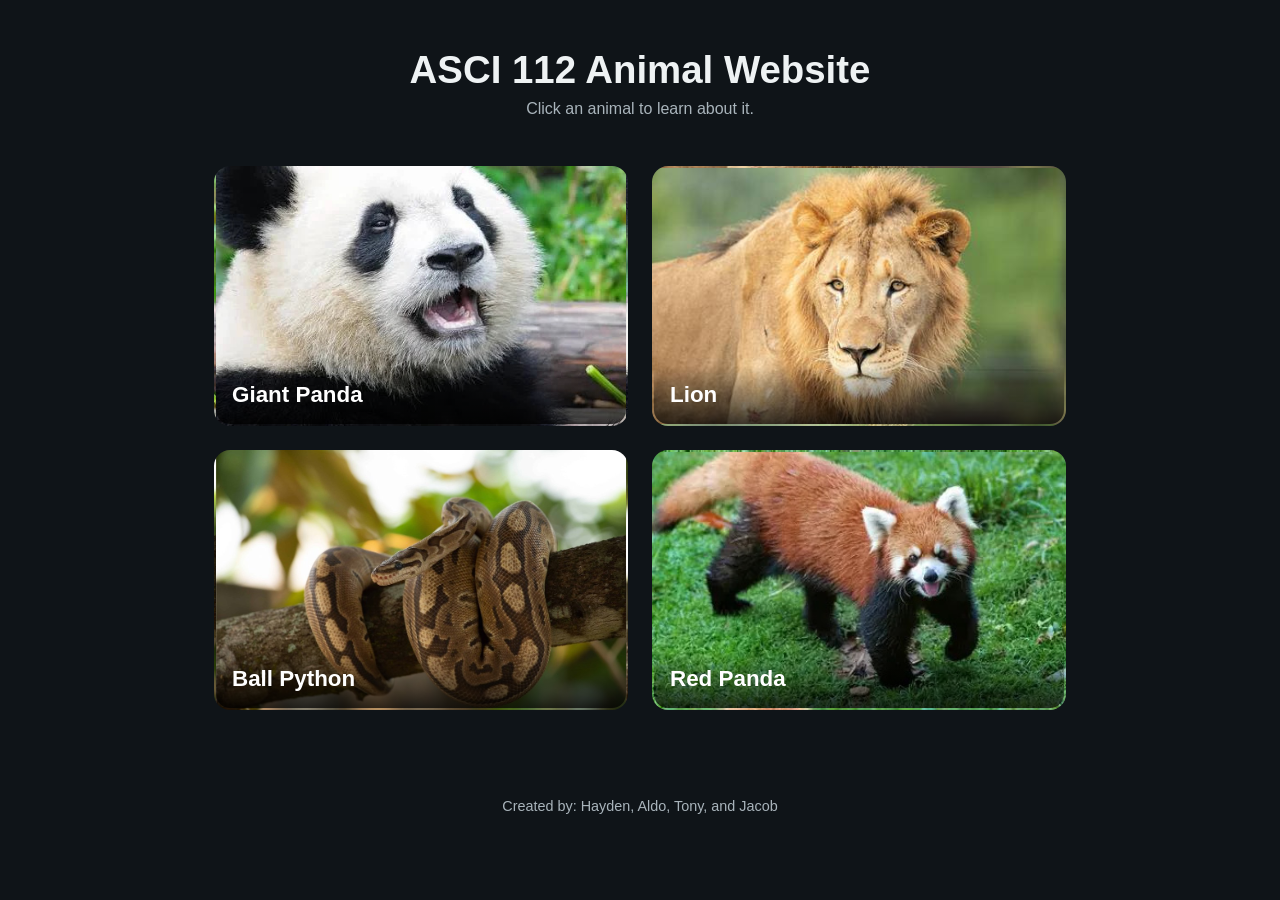
==== index.html @ f2d4f637 "Add files via upload" ====
<!DOCTYPE html>
<html lang="en">
<head>
  <meta charset="UTF-8">
  <meta name="viewport" content="width=device-width, initial-scale=1.0">
  <title>ASCI 112 Animal Website</title>
  <link rel="icon" type="image/svg+xml" href="favicon.svg">
  <link rel="stylesheet" href="styles.css">
</head>
<body>
  <header>
    <h1>ASCI 112 Animal Website</h1>
    <p>Click an animal to learn about it.</p>
  </header>

  <div class="button-grid">
    <a class="animal-button" href="animal1.html" style="background-image: url('images/animal1.jpg');">
      <span class="label">Giant Panda</span>
    </a>
    <a class="animal-button" href="animal2.html" style="background-image: url('images/animal2.jpg');">
      <span class="label">Lion</span>
    </a>
    <a class="animal-button" href="animal3.html" style="background-image: url('images/animal3.jpg');">
      <span class="label">Ball Python</span>
    </a>
    <a class="animal-button" href="animal4.html" style="background-image: url('images/animal4.jpg');">
      <span class="label">Red Panda</span>
    </a>
  </div>

  <footer>Created by: Hayden, Aldo, Tony, and Jacob</footer>
</body>
</html>
---- styles.css ----
:root {
  --bg: #0f1418;
  --card-bg: #1b232b;
  --accent: #4fb0ae;
  --text: #eef2f3;
  --text-dim: #a9b4bb;
}

* {
  box-sizing: border-box;
}

body {
  margin: 0;
  font-family: "Segoe UI", Helvetica, Arial, sans-serif;
  background: var(--bg);
  color: var(--text);
}

header {
  text-align: center;
  padding: 3rem 1.5rem 2rem;
}

header h1 {
  margin: 0 0 0.5rem;
  font-size: 2.4rem;
}

header p {
  color: var(--text-dim);
  margin: 0;
}

.button-grid {
  display: grid;
  grid-template-columns: repeat(2, 1fr);
  gap: 1.5rem;
  max-width: 900px;
  margin: 0 auto;
  padding: 1rem 1.5rem 4rem;
}

@media (max-width: 640px) {
  .button-grid {
    grid-template-columns: 1fr;
  }
}

.animal-button {
  display: block;
  position: relative;
  height: 260px;
  border-radius: 16px;
  overflow: hidden;
  text-decoration: none;
  color: white;
  background-color: var(--card-bg);
  background-size: cover;
  background-position: center;
  border: 2px solid transparent;
  transition: transform 0.15s ease, border-color 0.15s ease;
}

.animal-button:hover {
  transform: translateY(-4px);
  border-color: var(--accent);
}

.animal-button .label {
  position: absolute;
  left: 0;
  right: 0;
  bottom: 0;
  padding: 1rem;
  background: linear-gradient(to top, rgba(0, 0, 0, 0.75), transparent);
  font-size: 1.4rem;
  font-weight: 600;
}

/* Animal detail pages */

.detail-wrap {
  max-width: 800px;
  margin: 0 auto;
  padding: 2.5rem 1.5rem 4rem;
}

.back-link {
  color: var(--accent);
  text-decoration: none;
  font-size: 0.95rem;
}

.back-link:hover {
  text-decoration: underline;
}

.detail-hero {
  width: 100%;
  max-height: 380px;
  object-fit: cover;
  border-radius: 16px;
  margin: 1.5rem 0;
  background: var(--card-bg);
}

.detail-wrap h1 {
  margin-top: 1.5rem;
  font-size: 2.2rem;
}

.tagline {
  color: var(--text-dim);
  font-style: italic;
  margin-top: -0.5rem;
}

section.info-block {
  background: var(--card-bg);
  border-radius: 12px;
  padding: 1.5rem 1.75rem;
  margin-top: 1.5rem;
}

section.info-block h2 {
  margin-top: 0;
  color: var(--accent);
  font-size: 1.3rem;
}

section.info-block p {
  line-height: 1.6;
  color: var(--text);
}

.stats-list {
  list-style: none;
  padding: 0;
  margin: 0;
}

.stats-list li {
  padding: 0.4rem 0;
  border-bottom: 1px solid rgba(255, 255, 255, 0.08);
}

.stats-list li:last-child {
  border-bottom: none;
}

.stats-list strong {
  color: var(--accent);
}

.diagram-wrap {
  background: #10161b;
  border-radius: 10px;
  padding: 1rem;
  margin-top: 0.5rem;
}

.diagram-wrap svg {
  width: 100%;
  height: auto;
  display: block;
}

.diagram-wrap img {
  max-width: 100%;
  max-height: 480px;
  width: auto;
  height: auto;
  display: block;
  margin: 0 auto;
  border-radius: 6px;
  background: #fff;
}

.diagram-caption {
  color: var(--text-dim);
  font-size: 0.85rem;
  margin: 0.6rem 0 0;
  text-align: center;
}

.placeholder-note {
  color: var(--text-dim);
  font-size: 0.9rem;
  border: 1px dashed rgba(255, 255, 255, 0.25);
  border-radius: 8px;
  padding: 0.75rem 1rem;
  margin-top: 0.5rem;
}

footer {
  text-align: center;
  color: var(--text-dim);
  font-size: 0.9rem;
  padding: 1.5rem 1rem 2.5rem;
}
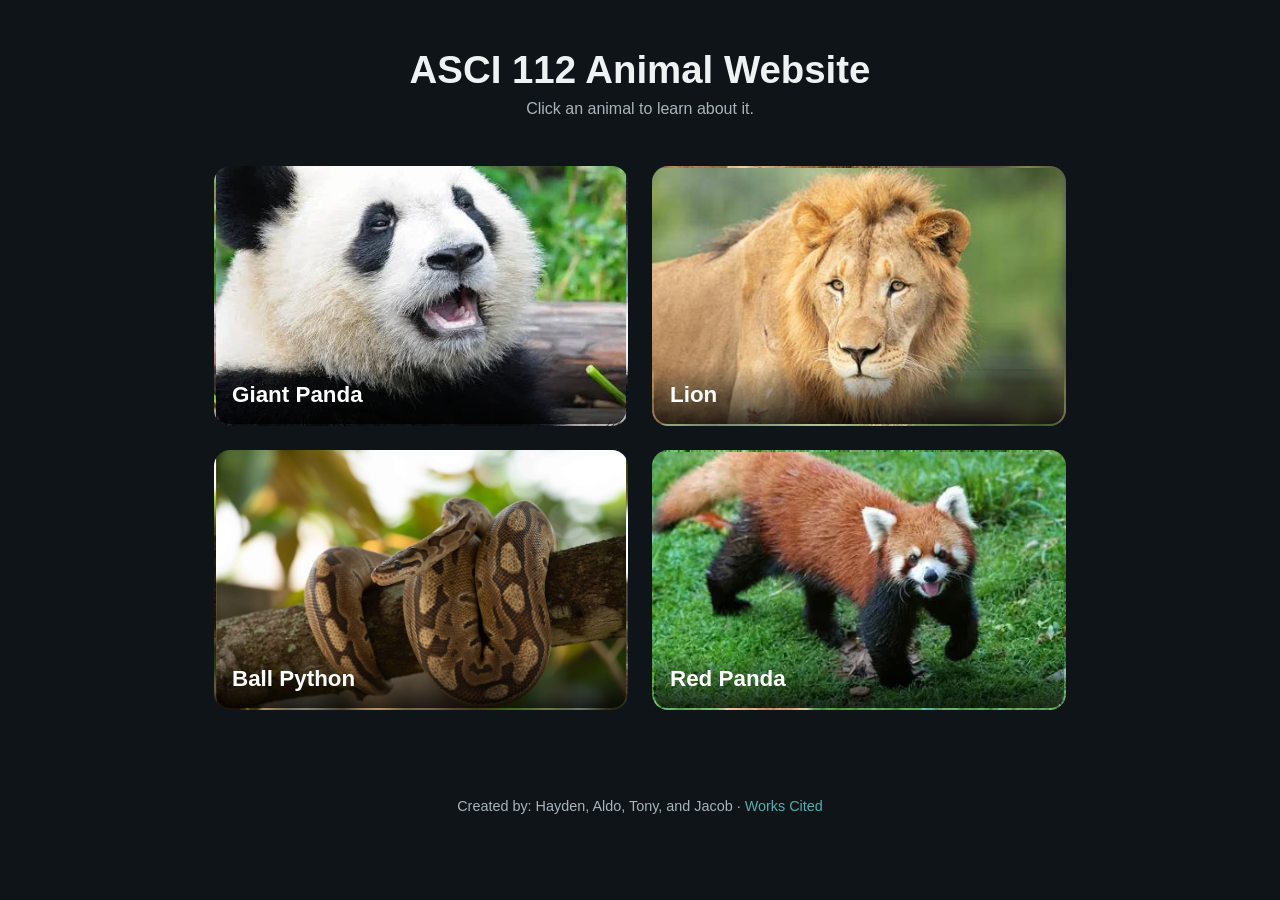
==== commit ab1e0364: "Add files via upload" ====
--- a/index.html
+++ b/index.html
@@ -28,6 +28,8 @@
     </a>
   </div>
 
-  <footer>Created by: Hayden, Aldo, Tony, and Jacob</footer>
+  <footer>
+    Created by: Hayden, Aldo, Tony, and Jacob &middot; <a href="works-cited.html">Works Cited</a>
+  </footer>
 </body>
 </html>
--- a/styles.css
+++ b/styles.css
@@ -193,6 +193,45 @@
   margin-top: 0.5rem;
 }
 
+.video-wrap {
+  position: relative;
+  width: 100%;
+  aspect-ratio: 16 / 9;
+  margin-top: 0.5rem;
+  border-radius: 10px;
+  overflow: hidden;
+  background: #10161b;
+}
+
+.video-wrap iframe {
+  width: 100%;
+  height: 100%;
+  border: 0;
+  display: block;
+}
+
+.mla-list {
+  list-style: none;
+  margin: 0;
+  padding: 0;
+}
+
+.mla-list li {
+  padding-left: 2em;
+  text-indent: -2em;
+  margin-bottom: 1.4rem;
+  line-height: 1.6;
+}
+
+footer a {
+  color: var(--accent);
+  text-decoration: none;
+}
+
+footer a:hover {
+  text-decoration: underline;
+}
+
 footer {
   text-align: center;
   color: var(--text-dim);
